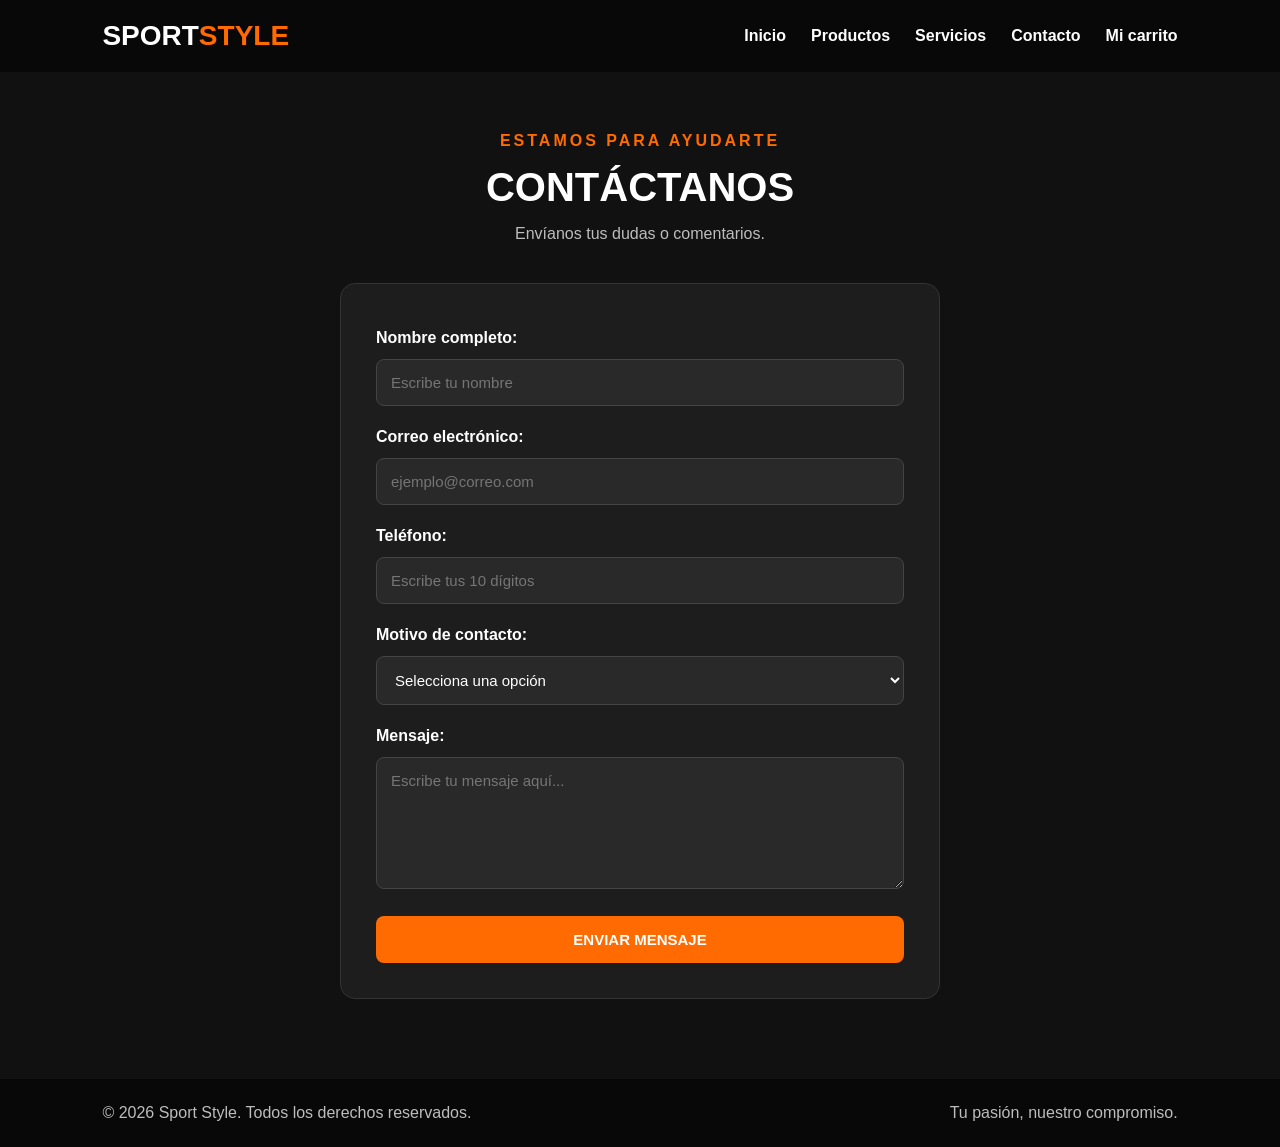
==== contacto.html @ 4fee6893 "Add files via upload" ====
<!DOCTYPE html>
<html lang="es">
<head>
    <meta charset="UTF-8">
    <meta name="viewport" content="width=device-width, initial-scale=1.0">
    <title>Sport Style | Contacto</title>
    <link rel="stylesheet" href="styles.css">
</head>

<body>

    <!-- ENCABEZADO -->
    <header class="encabezado">
        <a href="index.html" class="logo">SPORT<span>STYLE</span></a>

        <button class="menu-toggle" id="menu-toggle"
        aria-label="Abrir menú"
        aria-expanded="false">
    ☰
</button>

<nav class="menu" id="menu">
    <a href="index.html">Inicio</a>
    <a href="productos.html">Productos</a>
    <a href="servicios.html">Servicios</a>
    <a href="contacto.html">Contacto</a>
    <a href="carrito.html">Mi carrito</a>
</nav>
    </header>

    <!-- CONTENIDO PRINCIPAL -->
    <main>

        <section class="contacto">

            <header class="titulo-contacto">
                <p>ESTAMOS PARA AYUDARTE</p>
                <h1>CONTÁCTANOS</h1>
                <p>Envíanos tus dudas o comentarios.</p>
            </header>

            <!-- FORMULARIO -->
            <form class="formulario" id="formulario-contacto">

                <label for="nombre">Nombre completo:</label>
                <input type="text" id="nombre" name="nombre"
                       placeholder="Escribe tu nombre" required>

                <label for="correo">Correo electrónico:</label>
                <input type="email" id="correo" name="correo"
                       placeholder="ejemplo@correo.com" required>
<label for="telefono">Teléfono:</label>

<input
    type="tel"
    id="telefono"
    name="telefono"
    placeholder="Escribe tus 10 dígitos"
    maxlength="10"
    required
>
                <label for="asunto">Motivo de contacto:</label>
                <select id="asunto" name="asunto" required>
                    <option value="">Selecciona una opción</option>
                    <option value="productos">Información de productos</option>
                    <option value="compras">Compras</option>
                    <option value="servicios">Servicios</option>
                    <option value="otro">Otro</option>
                </select>

                <label for="mensaje">Mensaje:</label>
                <textarea id="mensaje" name="mensaje"
                          rows="6"
                          placeholder="Escribe tu mensaje aquí..."
                          required></textarea>

                <button type="submit" class="boton">
                    ENVIAR MENSAJE
                </button>

            </form>

        </section>

    </main>

    <!-- PIE DE PÁGINA -->
    <footer class="pie-pagina">
        <p>© 2026 Sport Style. Todos los derechos reservados.</p>
        <p>Tu pasión, nuestro compromiso.</p>
    </footer>
<script src="main.js"></script>
</body>
</html>
---- styles.css ----
/* VARIABLES DE SPORT STYLE */
:root {
    --color-fondo: #111111;
    --color-tarjetas: #1d1d1d;
    --color-naranja: #ff6b00;
    --color-blanco: #ffffff;
    --color-texto: #bdbdbd;
}
/* Configuración general de la página */

* {
    margin: 0;
    padding: 0;
    box-sizing: border-box;
}

/* Colores y apariencia del sitio */

body {
    background-color: #111111;
    color: white;
    font-family: Arial, sans-serif;
}
/* ENCABEZADO PRINCIPAL */

.encabezado {
    background-color: #080808;
    padding: 20px 8%;

    display: flex;
    justify-content: space-between;
    align-items: center;
}
/* LOGOTIPO */

.logo {
    color: white;
    font-size: 28px;
    font-weight: bold;
    text-decoration: none;
}

.logo span {
    color: #ff6b00;
}
/* MENÚ DE NAVEGACIÓN */

.menu {
    display: flex;
    gap: 25px;
}

.menu a {
    color: white;
    text-decoration: none;
    font-weight: bold;
    transition: 0.3s;
}

.menu a:hover {
    color: #ff6b00;
}
/* BANNER PRINCIPAL */

.banner {
    min-height: 500px;
    padding: 60px 8%;

    display: flex;
    align-items: center;
    justify-content: space-between;
    gap: 40px;

    background: linear-gradient(90deg, #111111, #252525);
}

/* TEXTO DEL BANNER */

.banner-texto {
    max-width: 550px;
}

.subtitulo {
    color: #ff6b00;
    font-weight: bold;
    letter-spacing: 3px;
    margin-bottom: 15px;
}

.banner h1 {
    font-size: 55px;
    margin-bottom: 20px;
}

.banner-texto p {
    line-height: 1.6;
}

/* IMAGEN DEL BANNER */

.banner-imagen {
    width: 50%;
}

.banner-imagen img {
    width: 100%;
    border-radius: 15px;
}
/* BOTÓN PRINCIPAL */

.boton {
    display: inline-block;

    background-color: #ff6b00;
    color: white;

    padding: 15px 30px;
    margin-top: 25px;

    text-decoration: none;
    font-weight: bold;

    border-radius: 5px;

    transition: 0.3s;
}

/* EFECTO AL PASAR EL CURSOR */

.boton:hover {
    background-color: white;
    color: #111111;
}
/* SECCIÓN DE CATEGORÍAS */
.categorias {
    padding: 60px 8%;
    text-align: center;
}

.categorias h2 {
    font-size: 30px;
    margin-bottom: 35px;
}

/* CONTENEDOR DE LAS TARJETAS */
.contenedor-categorias {
    display: grid;
    grid-template-columns: repeat(3, 1fr);
    gap: 25px;
}

/* TARJETAS INDIVIDUALES */
.categoria {
   background-color: var(--color-tarjetas);
    padding: 15px;
    border-radius: 12px;
    transition: 0.3s;
}

.categoria:hover {
    transform: translateY(-8px);
}

.categoria img {
    width: 100%;
    height: 220px;
    object-fit: cover;
    border-radius: 8px;
}

.categoria h3 {
    margin: 15px 0;
}

.categoria a {
    --color-naranja: #ff6b00;
    text-decoration: none;
    font-weight: bold;
}
/* PIE DE PAGINA */

.pie-pagina {
    background-color: #080808;

    padding: 25px 8%;

    display: flex;

    justify-content: space-between;

    align-items: center;

    color: var(--color-texto);
}
/* DISEÑO PARA TABLETS */

@media (max-width: 1024px) {

    .banner h1 {
        font-size: 45px;
    }

    .contenedor-categorias {
        grid-template-columns: repeat(2, 1fr);
    }

}

/* DISEÑO PARA CELULARES */

@media (max-width: 767px) {

    .encabezado {
        flex-direction: column;
        gap: 20px;
    }

    .menu {
        flex-wrap: wrap;
        justify-content: center;
    }

    .banner {
        flex-direction: column;
        text-align: center;
    }

    .banner-imagen {
        width: 100%;
    }

    .banner h1 {
        font-size: 35px;
    }

    .contenedor-categorias {
        grid-template-columns: 1fr;
    }

    .pie-pagina {
        flex-direction: column;
        text-align: center;
        gap: 10px;
    }

}
/* =================================
   PAGINA DE PRODUCTOS
================================= */

/* CONTENEDOR DEL CATALOGO */

.catalogo {
    padding: 60px 8%;
    text-align: center;
}

.catalogo > h1 {
    font-size: 40px;
    margin-bottom: 15px;
    color: #ff6b00;
}

.catalogo > p {
    color: #bdbdbd;
    margin-bottom: 50px;
}

/* CATEGORIAS DE PRODUCTOS */

.categoria-productos {
    margin-bottom: 60px;
}

.categoria-productos h2 {
    text-align: left;
    font-size: 25px;
    margin-bottom: 25px;
    border-left: 5px solid #ff6b00;
    padding-left: 15px;
}

/* TARJETAS DE PRODUCTOS */

.producto {
    background-color: #1d1d1d;
    padding: 20px;
    border-radius: 12px;
    max-width: 350px;
    text-align: left;
    transition: 0.3s;
}

.producto:hover {
    transform: translateY(-8px);
}

.producto img {
    width: 100%;
    height: 230px;
    object-fit: cover;
    border-radius: 8px;
}

.producto h3 {
    margin: 15px 0;
}

.producto p {
    color: #bdbdbd;
    line-height: 1.5;
}

.producto .precio {
    color: #ff6b00;
    font-size: 20px;
    font-weight: bold;
    margin-top: 15px;
}

/* =================================
   PAGINA DE SERVICIOS
================================= */

.servicios {
    padding: 60px 8%;
}

.titulo-servicios {
    text-align: center;
    margin-bottom: 50px;
}

.titulo-servicios > p:first-child {
    color: #ff6b00;
    font-weight: bold;
    letter-spacing: 3px;
}

.titulo-servicios h1 {
    font-size: 40px;
    margin: 15px 0;
}

.titulo-servicios > p:last-child {
    color: #bdbdbd;
}

/* CONTENEDOR DE SERVICIOS */

.contenedor-servicios {
    display: grid;
    grid-template-columns: repeat(2, 1fr);
    gap: 25px;
}

/* TARJETAS */

.tarjeta-servicio {
    background-color: #1d1d1d;
    padding: 30px;
    border-radius: 12px;
    border-bottom: 4px solid #ff6b00;
    transition: 0.3s;
}

.tarjeta-servicio:hover {
    transform: translateY(-8px);
}

.tarjeta-servicio h2 {
    color: #ff6b00;
    font-size: 35px;
}

.tarjeta-servicio h3 {
    margin: 15px 0;
}

.tarjeta-servicio p {
    color: #bdbdbd;
    line-height: 1.6;
}

/* MENSAJE FINAL */

.mensaje-servicios {
    text-align: center;
    margin-top: 60px;
    padding: 40px 20px;
    background-color: #252525;
    border-radius: 12px;
}

.mensaje-servicios h2 {
    margin-bottom: 15px;
}

/* RESPONSIVE */

@media (max-width: 767px) {
    .contenedor-servicios {
        grid-template-columns: 1fr;
    }

    .titulo-servicios h1 {
        font-size: 30px;
    }
}

/* =================================
   PAGINA DE CONTACTO
================================= */

.contacto {
    padding: 60px 8%;
}

.titulo-contacto {
    text-align: center;
    margin-bottom: 35px;
}

.titulo-contacto > p:first-child {
    color: #ff6b00;
    font-weight: bold;
    letter-spacing: 3px;
}

.titulo-contacto h1 {
    font-size: 40px;
    margin: 15px 0;
}

.titulo-contacto > p:last-child {
    color: #bdbdbd;
}

/* FORMULARIO */

.formulario {
    max-width: 650px;
    margin: auto;
    padding: 30px;
    background-color: #1d1d1d;
    border-radius: 12px;

    display: flex;
    flex-direction: column;
    gap: 12px;
}

.formulario label {
    font-weight: bold;
    margin-top: 10px;
}

.formulario input,
.formulario select,
.formulario textarea {
    width: 100%;
    padding: 13px;
    background-color: #292929;
    border: 1px solid #444;
    border-radius: 6px;
    color: white;
    font-family: Arial, sans-serif;
}

.formulario textarea {
    resize: vertical;
}

.formulario input:focus,
.formulario select:focus,
.formulario textarea:focus {
    outline: 2px solid #ff6b00;
}

/* BOTON DEL FORMULARIO */

.formulario button {
    border: none;
    cursor: pointer;
    font-size: 15px;
}

/* RESPONSIVE */

@media (max-width: 767px) {
    .contacto {
        padding: 40px 5%;
    }

    .titulo-contacto h1 {
        font-size: 30px;
    }

    .formulario {
        padding: 20px;
    }
}
/* AJUSTES GENERALES RESPONSIVE */

img {
    max-width: 100%;
    height: auto;
}

body {
    overflow-x: hidden;
}

input,
select,
textarea,
button {
    max-width: 100%;
}
/* MENU HAMBURGUESA */

.menu-toggle {
    display: none;
    background: var(--color-naranja);
    color: white;
    border: none;
    padding: 10px 15px;
    font-size: 25px;
    cursor: pointer;
    border-radius: 6px;
}

@media (max-width: 767px) {

    .menu-toggle {
        display: block;
    }

    .encabezado {
        position: relative;
    }

    .menu {
        display: none;
        flex-direction: column;
        width: 100%;
        text-align: center;
    }

    .menu.menu-activo {
        display: flex;
    }

}

/* =====================================
   REDISEÑO PROFESIONAL DEL FORMULARIO
===================================== */

.contacto {
    padding: 60px 20px 80px;
}

.titulo-contacto {
    text-align: center;
    margin-bottom: 40px;
}

.formulario {
    width: 100%;
    max-width: 600px;
    margin: auto;
    padding: 35px;

    background: #1d1d1d;
    border: 1px solid #333;
    border-radius: 15px;

    display: flex;
    flex-direction: column;
    gap: 12px;

    box-sizing: border-box;
}

.formulario label {
    display: block;
    color: white;
    font-weight: bold;
    margin-top: 10px;
}

.formulario input,
.formulario select,
.formulario textarea {
    display: block;
    width: 100%;
    box-sizing: border-box;

    padding: 14px;

    background: #292929;
    color: white;

    border: 1px solid #444;
    border-radius: 8px;

    font-size: 15px;
    font-family: Arial, sans-serif;
}

.formulario input:focus,
.formulario select:focus,
.formulario textarea:focus {
    outline: none;
    border-color: var(--color-naranja);
    box-shadow: 0 0 5px var(--color-naranja);
}

.formulario textarea {
    min-height: 130px;
    resize: vertical;
}

.formulario button {
    margin-top: 15px;
    padding: 15px;
    background: var(--color-naranja);
    color: white;
    border: none;
    border-radius: 8px;
    font-weight: bold;
    cursor: pointer;
    transition: 0.3s;
}

.formulario button:hover {
    background: #e65f00;
    transform: translateY(-2px);
}

@media (max-width: 767px) {
    .formulario {
        padding: 20px;
    }

    .contacto {
        padding: 40px 15px;
    }
}
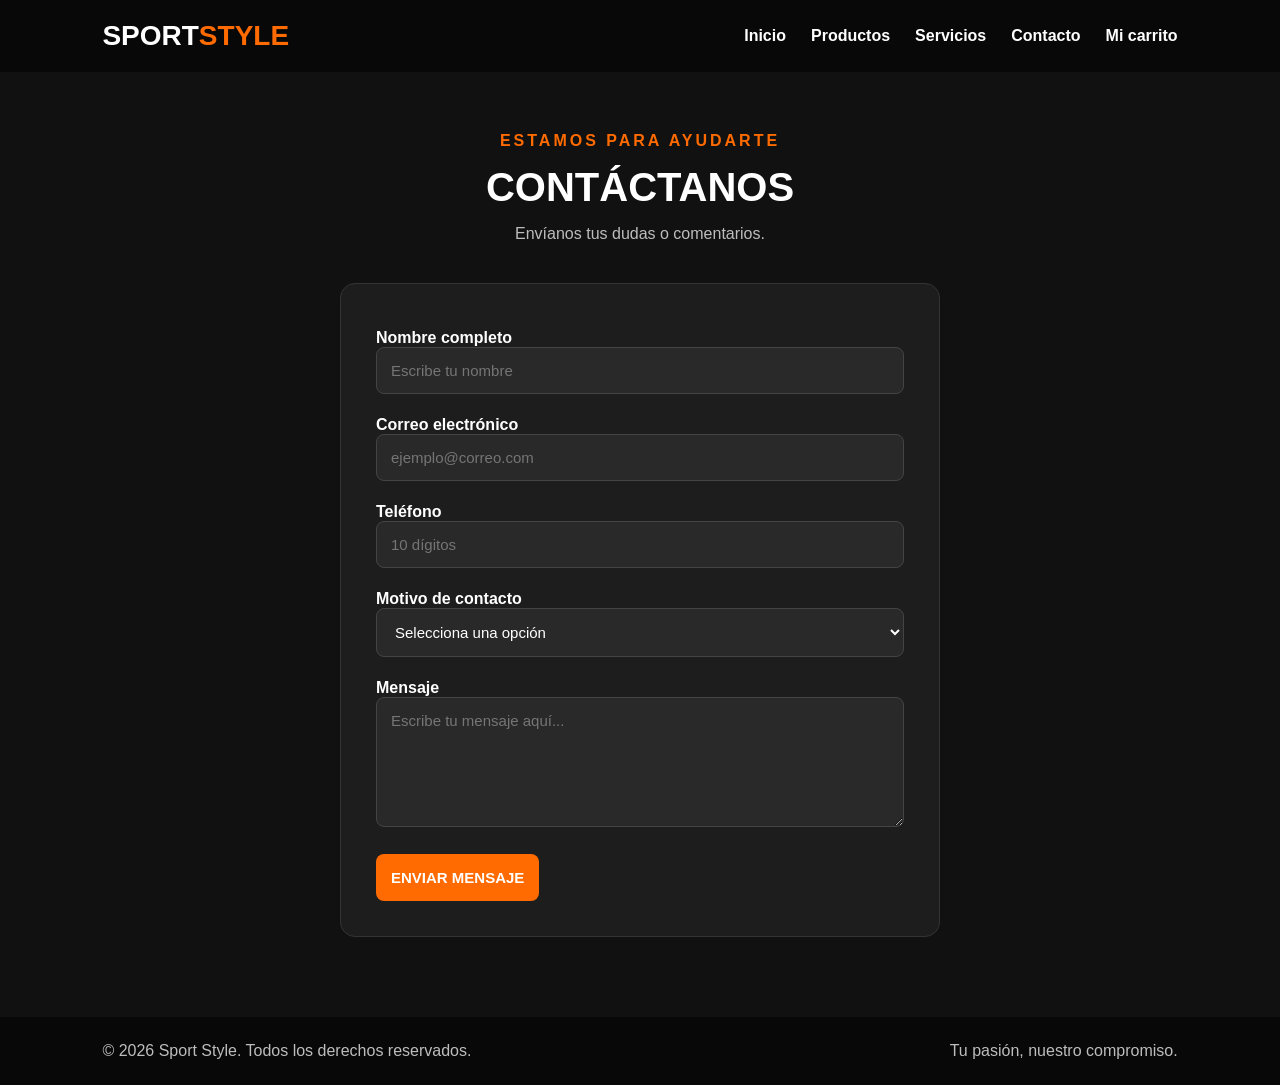
==== commit 6e074dbd: "Add files via upload" ====
--- a/contacto.html
+++ b/contacto.html
@@ -15,18 +15,18 @@
         <a href="index.html" class="logo">SPORT<span>STYLE</span></a>
 
         <button class="menu-toggle" id="menu-toggle"
-        aria-label="Abrir menú"
-        aria-expanded="false">
-    ☰
-</button>
+                aria-label="Abrir menú"
+                aria-expanded="false">
+            ☰
+        </button>
 
-<nav class="menu" id="menu">
-    <a href="index.html">Inicio</a>
-    <a href="productos.html">Productos</a>
-    <a href="servicios.html">Servicios</a>
-    <a href="contacto.html">Contacto</a>
-    <a href="carrito.html">Mi carrito</a>
-</nav>
+        <nav class="menu" id="menu">
+            <a href="index.html">Inicio</a>
+            <a href="productos.html">Productos</a>
+            <a href="servicios.html">Servicios</a>
+            <a href="contacto.html">Contacto</a>
+            <a href="carrito.html">Mi carrito</a>
+        </nav>
     </header>
 
     <!-- CONTENIDO PRINCIPAL -->
@@ -41,43 +41,60 @@
             </header>
 
             <!-- FORMULARIO -->
-            <form class="formulario" id="formulario-contacto">
+            <form class="formulario"
+                  id="formulario-contacto"
+                  novalidate>
 
-                <label for="nombre">Nombre completo:</label>
-                <input type="text" id="nombre" name="nombre"
-                       placeholder="Escribe tu nombre" required>
+                <div class="campo">
+                    <label for="nombre">Nombre completo</label>
+                    <input type="text"
+                           id="nombre"
+                           name="nombre"
+                           placeholder="Escribe tu nombre">
+                </div>
 
-                <label for="correo">Correo electrónico:</label>
-                <input type="email" id="correo" name="correo"
-                       placeholder="ejemplo@correo.com" required>
-<label for="telefono">Teléfono:</label>
+                <div class="campo">
+                    <label for="correo">Correo electrónico</label>
+                    <input type="email"
+                           id="correo"
+                           name="correo"
+                           placeholder="ejemplo@correo.com">
+                </div>
 
-<input
-    type="tel"
-    id="telefono"
-    name="telefono"
-    placeholder="Escribe tus 10 dígitos"
-    maxlength="10"
-    required
->
-                <label for="asunto">Motivo de contacto:</label>
-                <select id="asunto" name="asunto" required>
-                    <option value="">Selecciona una opción</option>
-                    <option value="productos">Información de productos</option>
-                    <option value="compras">Compras</option>
-                    <option value="servicios">Servicios</option>
-                    <option value="otro">Otro</option>
-                </select>
+                <div class="campo">
+                    <label for="telefono">Teléfono</label>
+                    <input type="tel"
+                           id="telefono"
+                           name="telefono"
+                           placeholder="10 dígitos"
+                           maxlength="10"
+                           inputmode="numeric">
+                </div>
 
-                <label for="mensaje">Mensaje:</label>
-                <textarea id="mensaje" name="mensaje"
-                          rows="6"
-                          placeholder="Escribe tu mensaje aquí..."
-                          required></textarea>
+                <div class="campo">
+                    <label for="asunto">Motivo de contacto</label>
+                    <select id="asunto" name="asunto">
+                        <option value="">Selecciona una opción</option>
+                        <option value="productos">Información de productos</option>
+                        <option value="compras">Compras</option>
+                        <option value="servicios">Servicios</option>
+                        <option value="otro">Otro</option>
+                    </select>
+                </div>
 
-                <button type="submit" class="boton">
-                    ENVIAR MENSAJE
-                </button>
+                <div class="campo campo-mensaje">
+                    <label for="mensaje">Mensaje</label>
+                    <textarea id="mensaje"
+                              name="mensaje"
+                              rows="5"
+                              placeholder="Escribe tu mensaje aquí..."></textarea>
+                </div>
+
+                <div class="campo campo-boton">
+                    <button type="submit" class="boton">
+                        ENVIAR MENSAJE
+                    </button>
+                </div>
 
             </form>
 
@@ -90,6 +107,8 @@
         <p>© 2026 Sport Style. Todos los derechos reservados.</p>
         <p>Tu pasión, nuestro compromiso.</p>
     </footer>
-<script src="main.js"></script>
+
+    <script src="main.js"></script>
+
 </body>
 </html>
